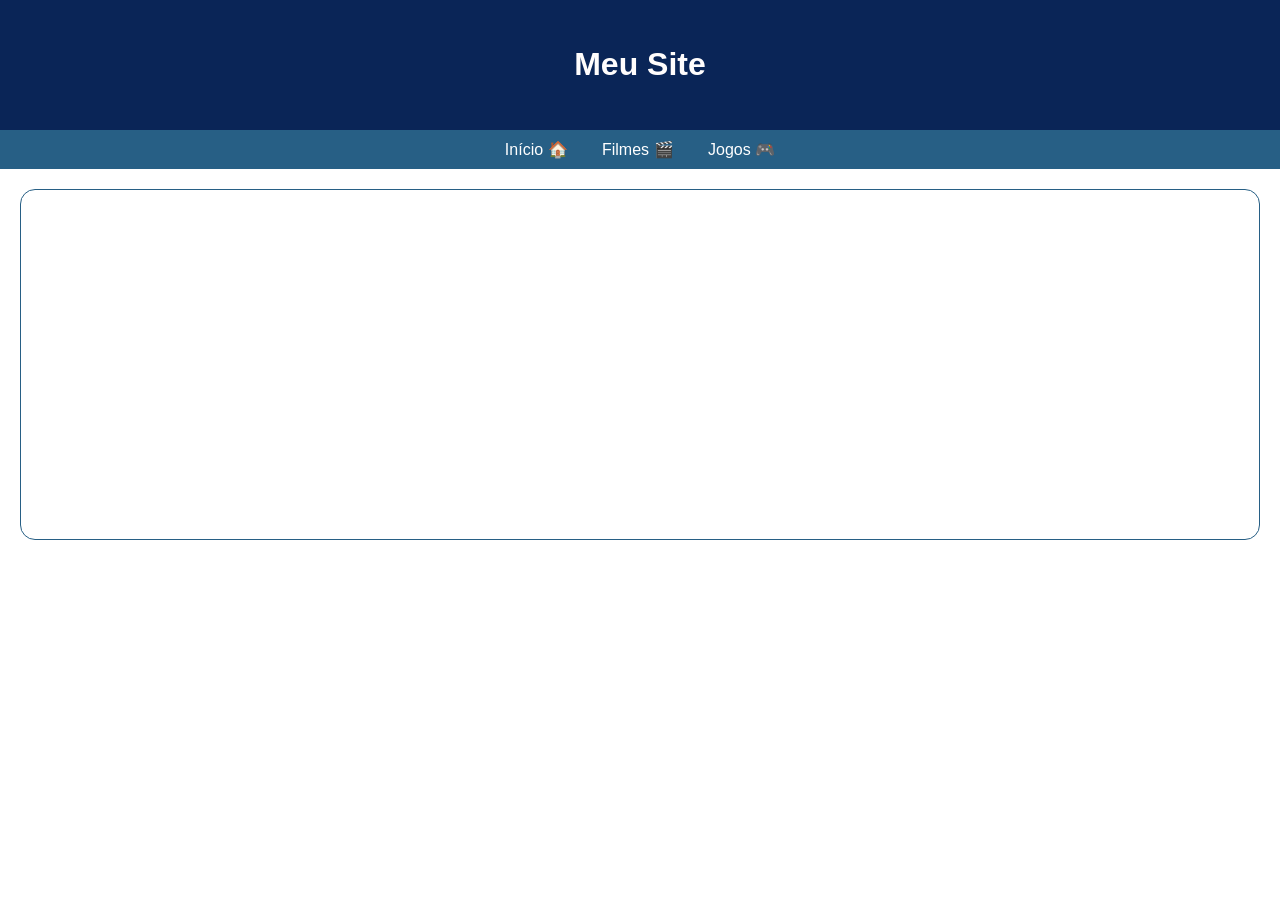
==== filme.html @ 5646c005 "Organizando a Av1" ====
<!doctype html>
<html lang="pt-br">
  <head>
    <meta charset="UTF-8" />
    <meta name="viewport" content="width=device-width, initial-scale=1.0" />
    <title>Document</title>
    <link rel="stylesheet" href="css/style.css" />
  </head>
  <body>
    <header>
      <h1>Meu Site</h1>
    </header>
    <nav>
      <a href="index.html">Início 🏠</a>
      <a href="filme.html">Filmes 🎬</a>
      <a href="jogos.html">Jogos 🎮</a>
    </nav>
    <main>
      <section>
        <iframe
          width="560"
          height="315"
          src="https://www.youtube.com/embed/8i59SlmTRNw?si=38MQZFVTjFkOz4Qi"
          title="YouTube video player"
          frameborder="0"
          allow="
            accelerometer;
            autoplay;
            clipboard-write;
            encrypted-media;
            gyroscope;
            picture-in-picture;
            web-share;
          "
          referrerpolicy="strict-origin-when-cross-origin"
          allowfullscreen
        ></iframe>
      </section>
    </main>
  </body>
</html>
---- css/style.css ----
body {
  font-family: Arial, Helvetica, sans-serif;
  margin: 0;
  padding: 0;
}

header {
  background-color: #0a2557;
  color: rgb(255, 253, 253);
  padding: 25px;
  text-align: center;
}

nav {
  background-color: #275f85;
  padding: 10px;
  text-align: center;
}

nav a {
  color: white;
  margin: 0 15px;
  text-decoration: none;
}

nav a:hover {
  text-decoration: underline;
}

main {
  padding: 20px;
}

#sobre {
  background-color: #ffffff;
  text-align: center;
}

.bg-color {
  background-color: #ffffff;
}

section {
  margin-bottom: 30px;
  padding: 15px;
  border: 1px solid #275f85;
  border-radius: 15px;
}

footer {
  background-color: #275f85;
  color: white;
  text-align: center;
  padding: 15px;
}
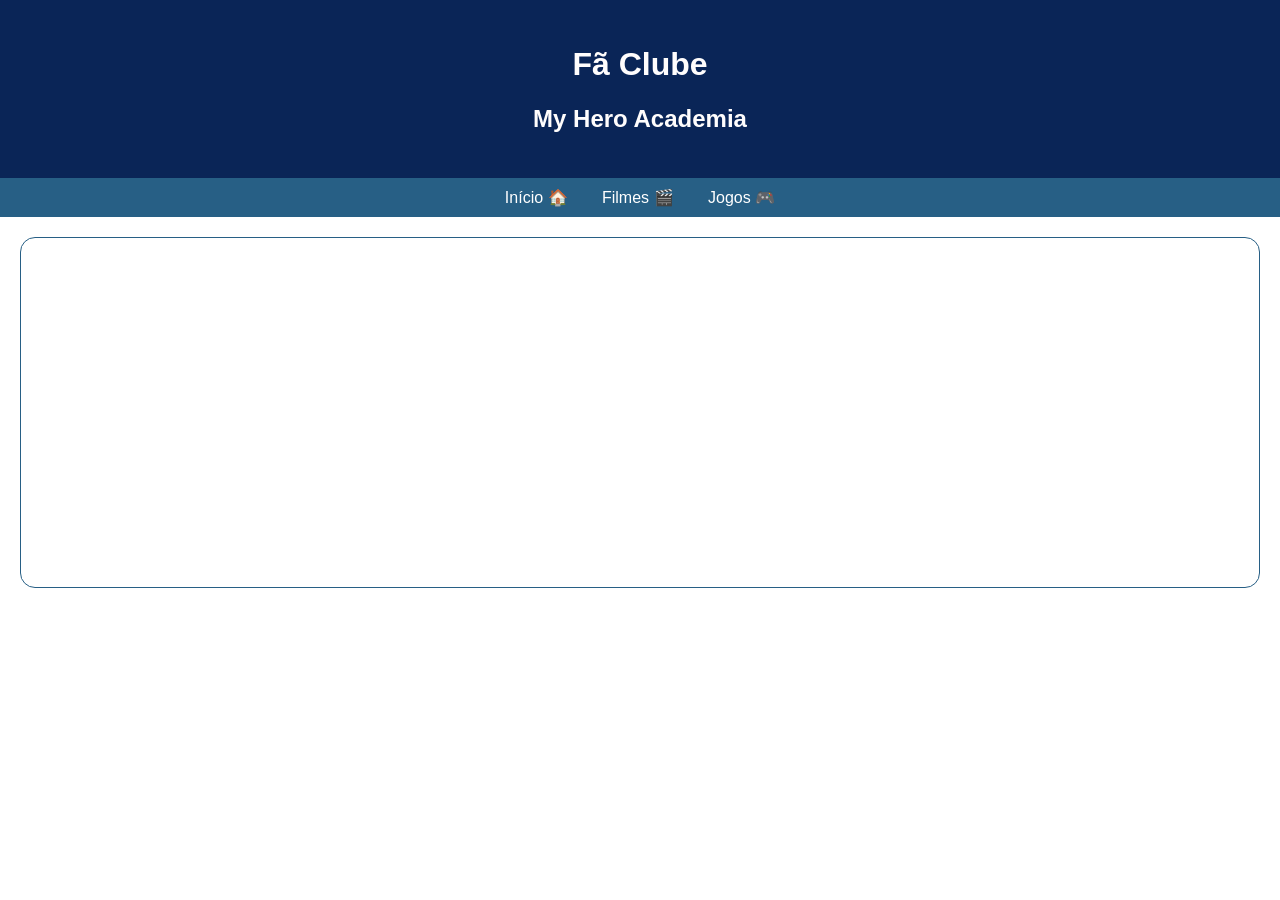
==== commit 30b738f1: "/Alteração Av1" ====
--- a/filme.html
+++ b/filme.html
@@ -8,7 +8,8 @@
   </head>
   <body>
     <header>
-      <h1>Meu Site</h1>
+      <h1>Fã Clube</h1>
+      <h2>My Hero Academia</h2>
     </header>
     <nav>
       <a href="index.html">Início 🏠</a>
--- a/css/style.css
+++ b/css/style.css
@@ -31,13 +31,9 @@
   padding: 20px;
 }
 
-#sobre {
+.bg-color {
   background-color: #ffffff;
   text-align: center;
-}
-
-.bg-color {
-  background-color: #ffffff;
 }
 
 section {
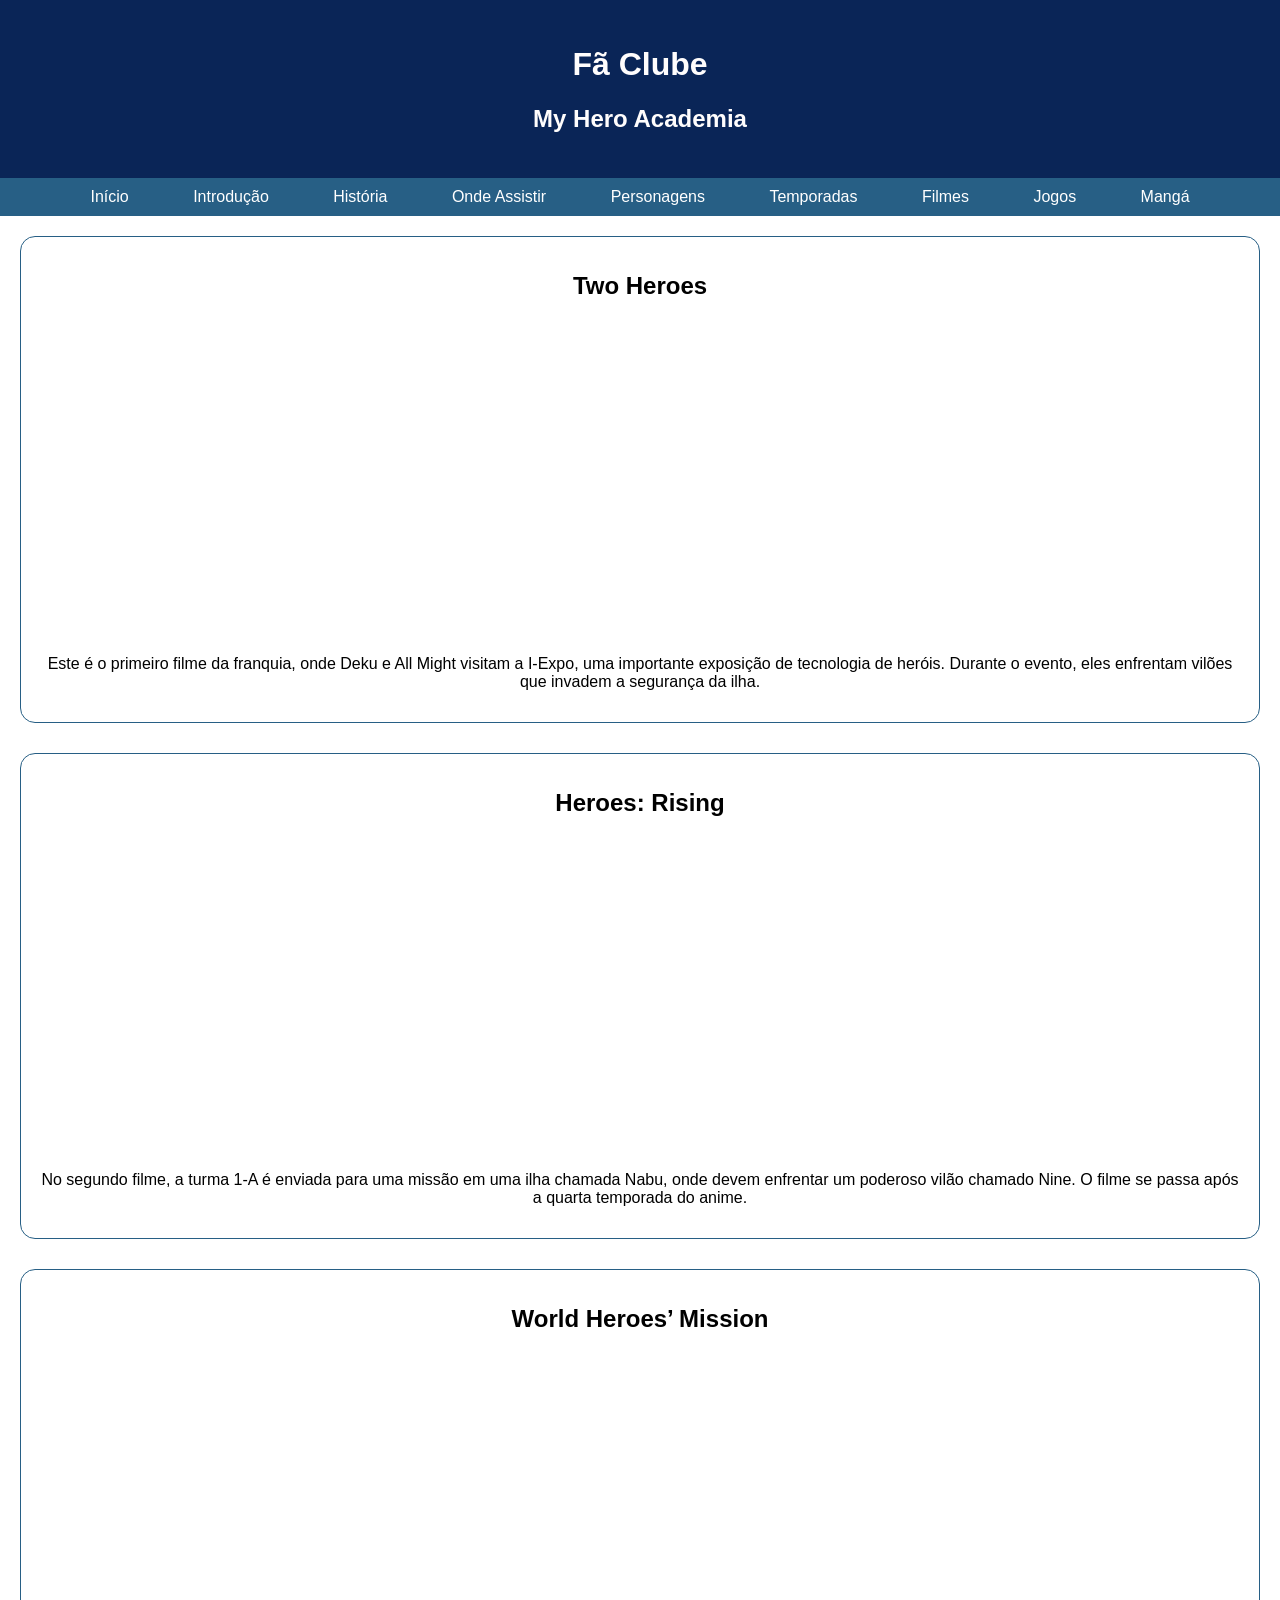
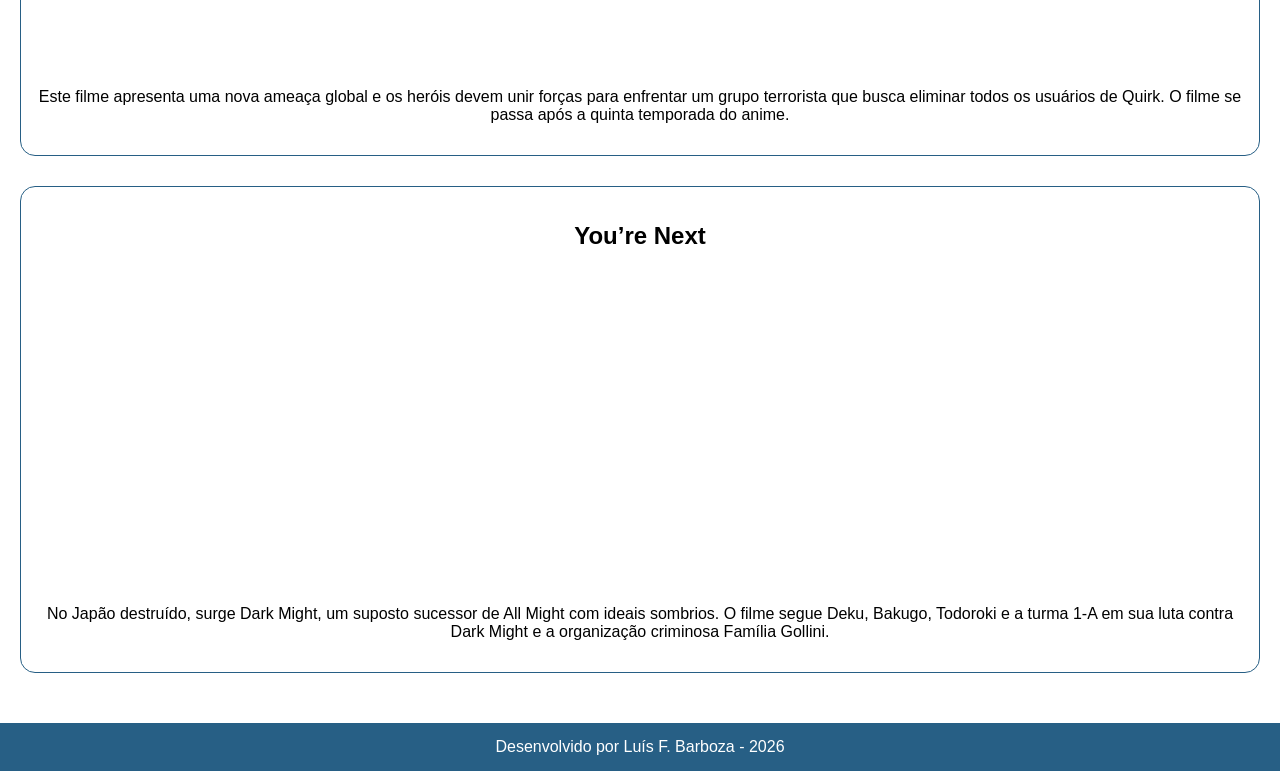
==== commit dad156c4: "Adição de imagens" ====
--- a/filme.html
+++ b/filme.html
@@ -12,16 +12,61 @@
       <h2>My Hero Academia</h2>
     </header>
     <nav>
-      <a href="index.html">Início 🏠</a>
-      <a href="filme.html">Filmes 🎬</a>
-      <a href="jogos.html">Jogos 🎮</a>
+      <ul>
+        <li><a href="index.html">Início </a></li>
+        <li><a href="#Introdução">Introdução</a></li>
+        <li><a href="#História">História</a></li>
+        <li><a href="#Onde Assistir">Onde Assistir</a></li>
+        <li>
+          <a href="personagens.html">Personagens</a>
+          <ul>
+            <li><a href="#Protagonista">Protagonista</a></li>
+            <li><a href="#Turma-1-A">Turma 1-A</a></li>
+            <li><a href="#Professores">Professores</a></li>
+            <li><a href="#Vilões">Vilões</a></li>
+          </ul>
+        </li>
+        <li>
+          <a href="temporadas.html">Temporadas</a>
+          <ul>
+            <li><a href="#Temporada-1">Temporada 1</a></li>
+            <li><a href="#Temporada-2">Temporada 2</a></li>
+            <li><a href="#Temporada-3">Temporada 3</a></li>
+            <li><a href="#Temporada-4">Temporada 4</a></li>
+            <li><a href="#Temporada-5">Temporada 5</a></li>
+            <li><a href="#Temporada-6">Temporada 6</a></li>
+            <li><a href="#Temporada-7">Temporada 7</a></li>
+            <li><a href="#Temporada-8">Temporada 8</a></li>
+          </ul>
+        </li>
+
+        <li>
+          <a href="filme.html">Filmes </a>
+          <ul>
+            <li><a href="#My-Hero-Academia:-Two-Heroes"> Two Heroes</a></li>
+            <li>
+              <a href="#My-Hero-Academia:-Heroes:-Rising"> Heroes: Rising</a>
+            </li>
+            <li>
+              <a href="#My-Hero-Academia:-World-Heroes’-Mission">
+                World Heroes’ Mission</a
+              >
+            </li>
+            <li><a href="#My-Hero-Academia:-You’re-Next"> You’re Next</a></li>
+          </ul>
+        </li>
+        <li><a href="jogos.html">Jogos </a></li>
+
+        <li><a href="mangá.html">Mangá</a></li>
+      </ul>
     </nav>
     <main>
-      <section>
+      <section id="My-Hero-Academia:-Two-Heroes" class="bg-color">
+        <h2>Two Heroes</h2>
         <iframe
           width="560"
           height="315"
-          src="https://www.youtube.com/embed/8i59SlmTRNw?si=38MQZFVTjFkOz4Qi"
+          src="https://www.youtube.com/embed/tZY3m4H1k20?si=MuunYQ68_8ySzBNT"
           title="YouTube video player"
           frameborder="0"
           allow="
@@ -36,7 +81,93 @@
           referrerpolicy="strict-origin-when-cross-origin"
           allowfullscreen
         ></iframe>
+        <p>
+          Este é o primeiro filme da franquia, onde Deku e All Might visitam a
+          I-Expo, uma importante exposição de tecnologia de heróis. Durante o
+          evento, eles enfrentam vilões que invadem a segurança da ilha.
+        </p>
+      </section>
+      <section id="My-Hero-Academia:-Heroes:-Rising" class="bg-color">
+        <h2>Heroes: Rising</h2>
+        <iframe
+          width="560"
+          height="315"
+          src="https://www.youtube.com/embed/vSeK5h1enoQ?si=Uq-0mbq1hYSHMTwx"
+          title="YouTube video player"
+          frameborder="0"
+          allow="
+            accelerometer;
+            autoplay;
+            clipboard-write;
+            encrypted-media;
+            gyroscope;
+            picture-in-picture;
+            web-share;
+          "
+          referrerpolicy="strict-origin-when-cross-origin"
+          allowfullscreen
+        ></iframe>
+        <p>
+          No segundo filme, a turma 1-A é enviada para uma missão em uma ilha
+          chamada Nabu, onde devem enfrentar um poderoso vilão chamado Nine. O
+          filme se passa após a quarta temporada do anime.
+        </p>
+      </section>
+      <section id="My-Hero-Academia:-World-Heroes’-Mission" class="bg-color">
+        <h2>World Heroes’ Mission</h2>
+        <iframe
+          width="560"
+          height="315"
+          src="https://www.youtube.com/embed/1dzA2Jydj2g?si=0kmjbuWBtEMa6YN-"
+          title="YouTube video player"
+          frameborder="0"
+          allow="
+            accelerometer;
+            autoplay;
+            clipboard-write;
+            encrypted-media;
+            gyroscope;
+            picture-in-picture;
+            web-share;
+          "
+          referrerpolicy="strict-origin-when-cross-origin"
+          allowfullscreen
+        ></iframe>
+        <p>
+          Este filme apresenta uma nova ameaça global e os heróis devem unir
+          forças para enfrentar um grupo terrorista que busca eliminar todos os
+          usuários de Quirk. O filme se passa após a quinta temporada do anime.
+        </p>
+      </section>
+      <section id="My-Hero-Academia:-You’re-Next" class="bg-color">
+        <h2>You’re Next</h2>
+
+        <iframe
+          width="560"
+          height="315"
+          src="https://www.youtube.com/embed/8i59SlmTRNw?si=quwcHO1g6mjec-Oa"
+          title="YouTube video player"
+          frameborder="0"
+          allow="
+            accelerometer;
+            autoplay;
+            clipboard-write;
+            encrypted-media;
+            gyroscope;
+            picture-in-picture;
+            web-share;
+          "
+          referrerpolicy="strict-origin-when-cross-origin"
+          allowfullscreen
+        ></iframe>
+        <p>
+          No Japão destruído, surge Dark Might, um suposto sucessor de All Might
+          com ideais sombrios. O filme segue Deku, Bakugo, Todoroki e a turma
+          1-A em sua luta contra Dark Might e a organização criminosa Família
+          Gollini.
+        </p>
       </section>
     </main>
+    <footer>Desenvolvido por Luís F. Barboza - 2026</footer>
   </body>
 </html>
--- a/css/style.css
+++ b/css/style.css
@@ -49,3 +49,47 @@
   text-align: center;
   padding: 15px;
 }
+
+nav ul {
+  list-style: none;
+  padding: 0;
+  margin: 0;
+  text-align: center;
+}
+
+nav li {
+  display: inline-block;
+  position: relative;
+  margin: 0 15px;
+}
+
+nav li ul {
+  display: none;
+  position: absolute;
+  background-color: #275f85;
+  min-width: 160px;
+  z-index: 1;
+  text-align: left;
+  padding: 0;
+  margin: 0;
+}
+
+nav li:hover ul {
+  display: block;
+}
+
+nav li ul li {
+  display: block;
+  margin: 0;
+}
+
+nav li ul li a {
+  padding: 10px;
+  color: white;
+  text-decoration: none;
+  display: block;
+}
+
+nav li ul li a:hover {
+  background-color: #0a2557;
+}
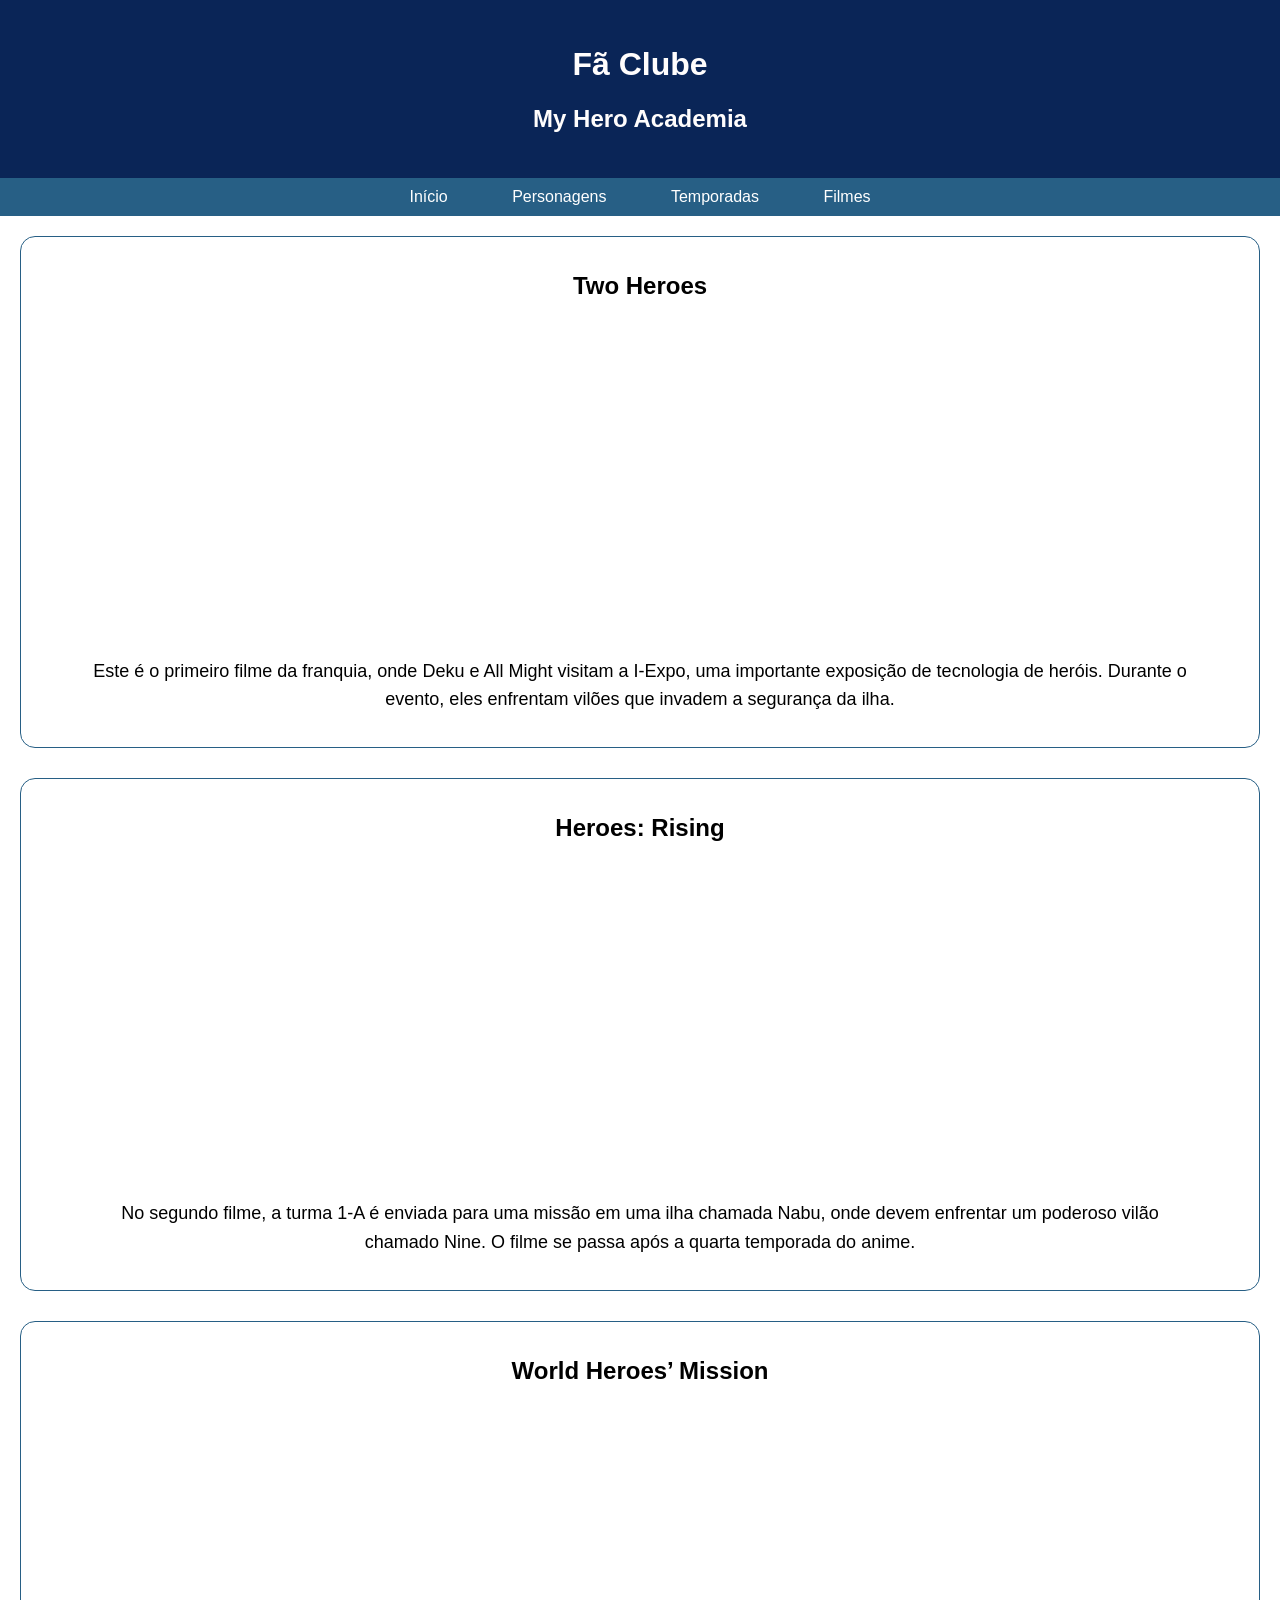
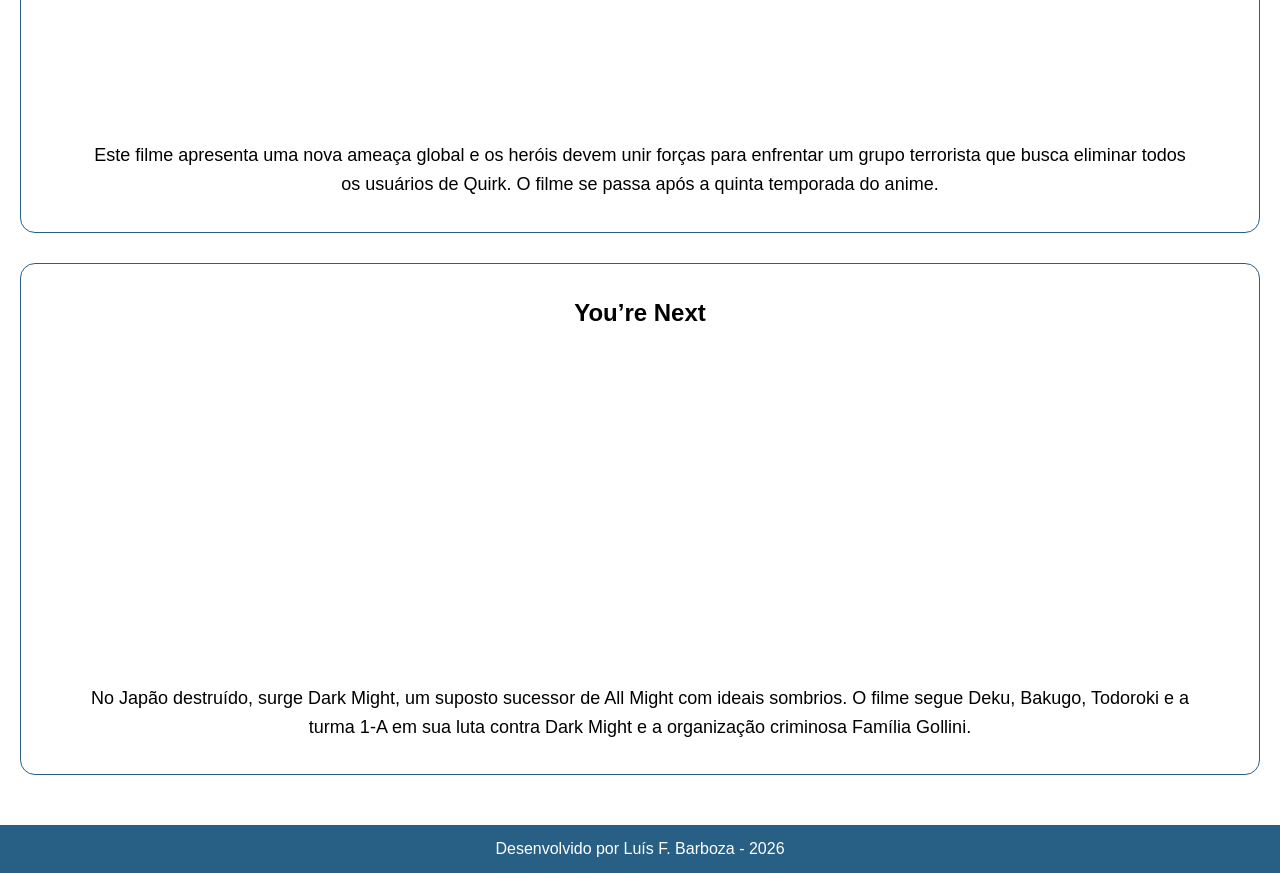
==== commit f71d2606: "Finalizada Av1" ====
--- a/filme.html
+++ b/filme.html
@@ -13,51 +13,45 @@
     </header>
     <nav>
       <ul>
-        <li><a href="index.html">Início </a></li>
-        <li><a href="#Introdução">Introdução</a></li>
-        <li><a href="#História">História</a></li>
-        <li><a href="#Onde Assistir">Onde Assistir</a></li>
+        <li>
+          <a href="index.html">Início</a>
+        </li>
         <li>
           <a href="personagens.html">Personagens</a>
           <ul>
-            <li><a href="#Protagonista">Protagonista</a></li>
-            <li><a href="#Turma-1-A">Turma 1-A</a></li>
-            <li><a href="#Professores">Professores</a></li>
-            <li><a href="#Vilões">Vilões</a></li>
+            <li><a href="personagens.html#Protagonista">Protagonista</a></li>
+            <li><a href="personagens.html#Turma-1-A">Queridinhos</a></li>
           </ul>
         </li>
         <li>
           <a href="temporadas.html">Temporadas</a>
           <ul>
-            <li><a href="#Temporada-1">Temporada 1</a></li>
-            <li><a href="#Temporada-2">Temporada 2</a></li>
-            <li><a href="#Temporada-3">Temporada 3</a></li>
-            <li><a href="#Temporada-4">Temporada 4</a></li>
-            <li><a href="#Temporada-5">Temporada 5</a></li>
-            <li><a href="#Temporada-6">Temporada 6</a></li>
-            <li><a href="#Temporada-7">Temporada 7</a></li>
-            <li><a href="#Temporada-8">Temporada 8</a></li>
+            <li><a href="temporadas.html#Temporada-1">Temporada 1</a></li>
+            <li><a href="temporadas.html#Temporada-2">Temporada 2</a></li>
+            <li><a href="temporadas.html#Temporada-3">Temporada 3</a></li>
+            <li><a href="temporadas.html#Temporada-4">Temporada 4</a></li>
+            <li><a href="temporadas.html#Temporada-5">Temporada 5</a></li>
+            <li><a href="temporadas.html#Temporada-6">Temporada 6</a></li>
+            <li><a href="temporadas.html#Temporada-7">Temporada 7</a></li>
+            <li><a href="temporadas.html#Temporada-8">Temporada 8</a></li>
           </ul>
         </li>
 
         <li>
-          <a href="filme.html">Filmes </a>
+          <a href="filme.html">Filmes</a>
           <ul>
-            <li><a href="#My-Hero-Academia:-Two-Heroes"> Two Heroes</a></li>
+            <li><a href="filme.html#My-Hero-Academia:-Two-Heroes">Two Heroes</a></li>
             <li>
-              <a href="#My-Hero-Academia:-Heroes:-Rising"> Heroes: Rising</a>
+              <a href="filme.html#My-Hero-Academia:-Heroes:-Rising">Heroes: Rising</a>
             </li>
             <li>
-              <a href="#My-Hero-Academia:-World-Heroes’-Mission">
-                World Heroes’ Mission</a
+              <a href="filme.html#My-Hero-Academia:-World-Heroes-Mission">
+                World Heroes' Mission</a
               >
             </li>
-            <li><a href="#My-Hero-Academia:-You’re-Next"> You’re Next</a></li>
+            <li><a href="filme.html#My-Hero-Academia:-Youre-Next">You're Next</a></li>
           </ul>
         </li>
-        <li><a href="jogos.html">Jogos </a></li>
-
-        <li><a href="mangá.html">Mangá</a></li>
       </ul>
     </nav>
     <main>
@@ -113,7 +107,7 @@
           filme se passa após a quarta temporada do anime.
         </p>
       </section>
-      <section id="My-Hero-Academia:-World-Heroes’-Mission" class="bg-color">
+      <section id="My-Hero-Academia:-World-Heroes-Mission" class="bg-color">
         <h2>World Heroes’ Mission</h2>
         <iframe
           width="560"
@@ -139,7 +133,7 @@
           usuários de Quirk. O filme se passa após a quinta temporada do anime.
         </p>
       </section>
-      <section id="My-Hero-Academia:-You’re-Next" class="bg-color">
+      <section id="My-Hero-Academia:-Youre-Next" class="bg-color">
         <h2>You’re Next</h2>
 
         <iframe
--- a/css/style.css
+++ b/css/style.css
@@ -41,6 +41,30 @@
   padding: 15px;
   border: 1px solid #275f85;
   border-radius: 15px;
+}
+
+section.temporada {
+  display: grid;
+  grid-template-columns: 1fr 1fr;
+  grid-template-rows: auto auto;
+  gap: 20px;
+  align-items: center;
+}
+
+section.temporada h2 {
+  grid-column: 1 / -1;
+}
+
+section.temporada p {
+  grid-column: 1;
+  text-align: left;
+  padding-left: 50px;
+}
+
+section.temporada a {
+  grid-column: 2;
+  text-align: center;
+  padding-bottom: 50px;
 }
 
 footer {
@@ -93,3 +117,17 @@
 nav li ul li a:hover {
   background-color: #0a2557;
 }
+
+img {
+  width: 220px;
+  height: 300px;
+  object-fit: cover;
+  margin-top: 0;
+}
+
+p {
+  font-size: 18px;
+  line-height: 1.6;
+  padding-left: 50px;
+  padding-right: 50px;
+}
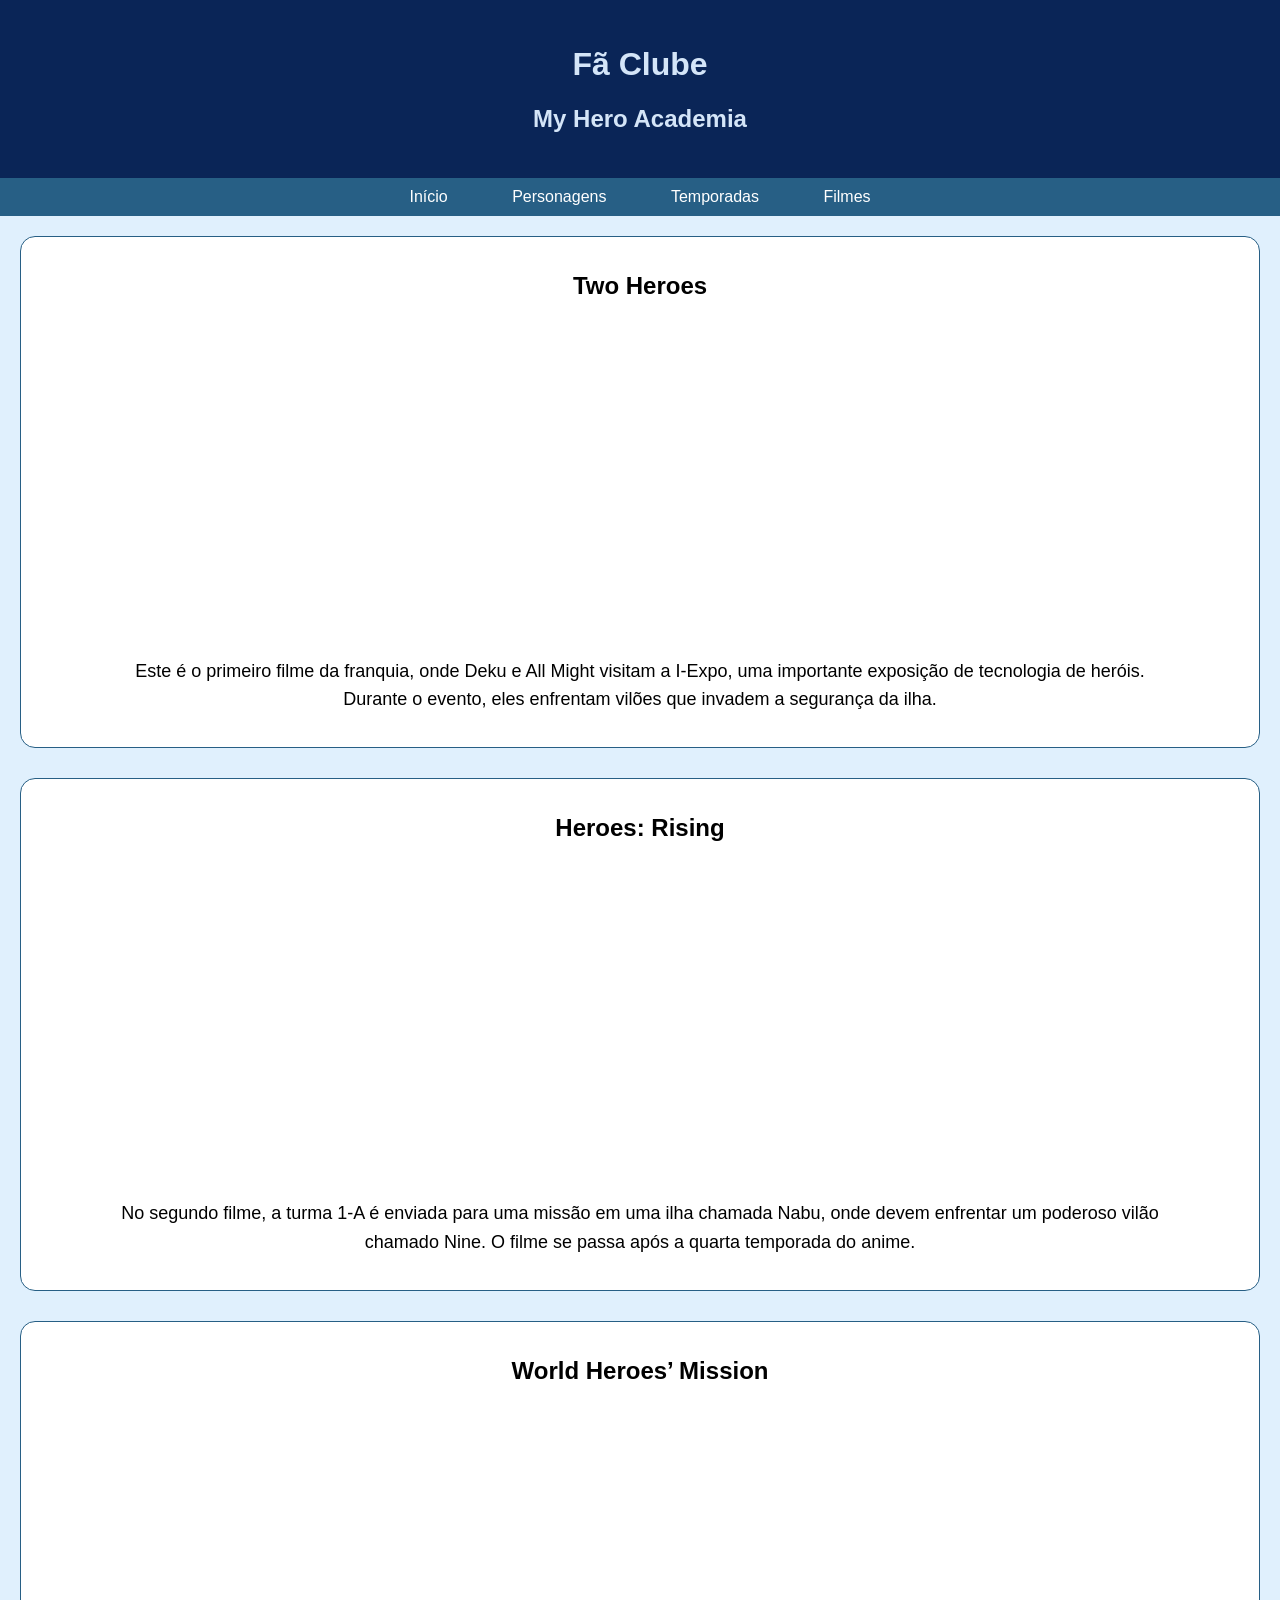
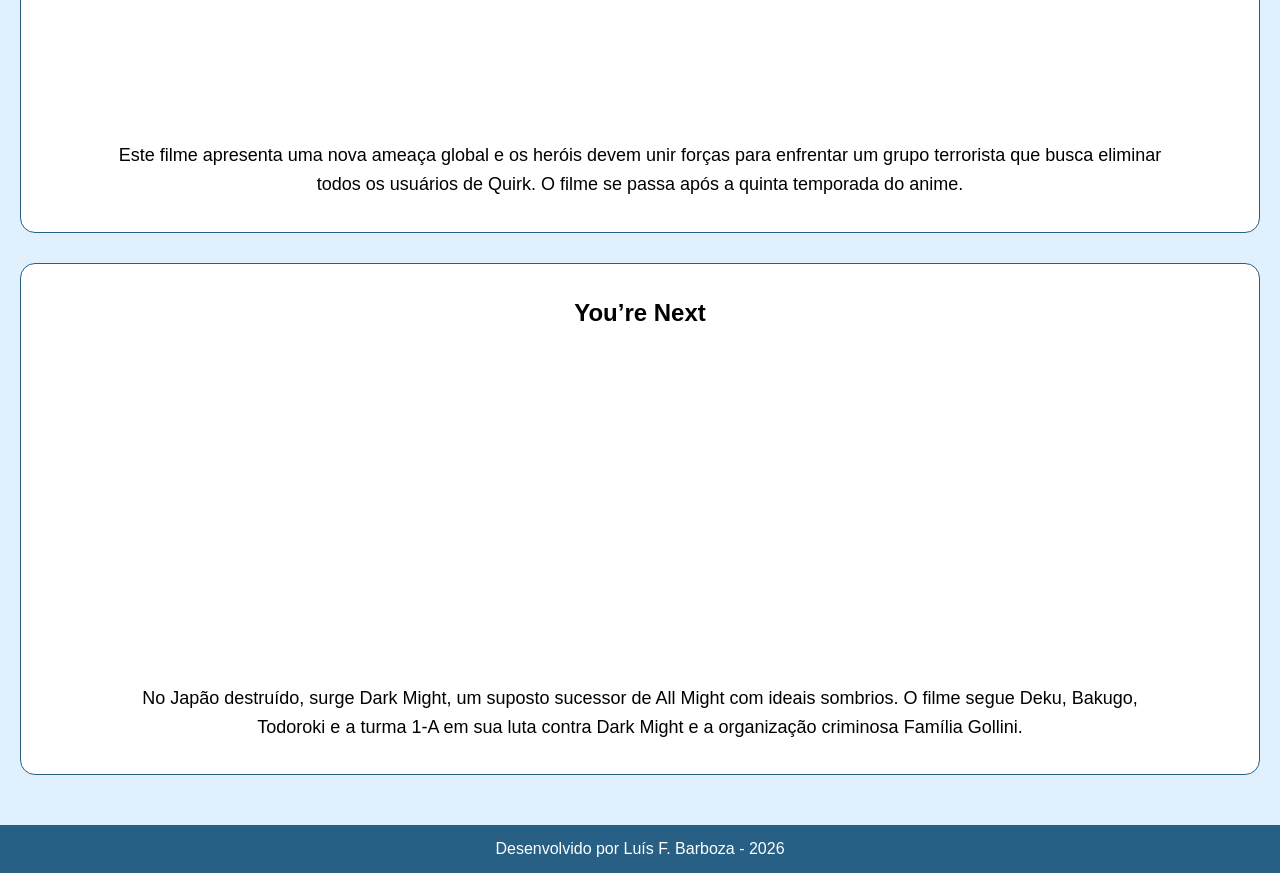
==== commit 86fdbdd7: "Adição dos Alunos da 1A" ====
--- a/filme.html
+++ b/filme.html
@@ -20,7 +20,7 @@
           <a href="personagens.html">Personagens</a>
           <ul>
             <li><a href="personagens.html#Protagonista">Protagonista</a></li>
-            <li><a href="personagens.html#Turma-1-A">Queridinhos</a></li>
+            <li><a href="personagens.html#Turma-1-A">Turma 1-A</a></li>
           </ul>
         </li>
         <li>
@@ -40,16 +40,22 @@
         <li>
           <a href="filme.html">Filmes</a>
           <ul>
-            <li><a href="filme.html#My-Hero-Academia:-Two-Heroes">Two Heroes</a></li>
             <li>
-              <a href="filme.html#My-Hero-Academia:-Heroes:-Rising">Heroes: Rising</a>
+              <a href="filme.html#My-Hero-Academia:-Two-Heroes">Two Heroes</a>
+            </li>
+            <li>
+              <a href="filme.html#My-Hero-Academia:-Heroes:-Rising"
+                >Heroes: Rising</a
+              >
             </li>
             <li>
               <a href="filme.html#My-Hero-Academia:-World-Heroes-Mission">
                 World Heroes' Mission</a
               >
             </li>
-            <li><a href="filme.html#My-Hero-Academia:-Youre-Next">You're Next</a></li>
+            <li>
+              <a href="filme.html#My-Hero-Academia:-Youre-Next">You're Next</a>
+            </li>
           </ul>
         </li>
       </ul>
--- a/css/style.css
+++ b/css/style.css
@@ -2,11 +2,12 @@
   font-family: Arial, Helvetica, sans-serif;
   margin: 0;
   padding: 0;
+  background-color: rgb(224, 240, 253);
 }
 
 header {
   background-color: #0a2557;
-  color: rgb(255, 253, 253);
+  color: rgb(212, 229, 248);
   padding: 25px;
   text-align: center;
 }
@@ -58,7 +59,7 @@
 section.temporada p {
   grid-column: 1;
   text-align: left;
-  padding-left: 50px;
+  padding-left: 70px;
 }
 
 section.temporada a {
@@ -128,6 +129,27 @@
 p {
   font-size: 18px;
   line-height: 1.6;
-  padding-left: 50px;
-  padding-right: 50px;
-}+  padding-left: 70px;
+  padding-right: 70px;
+}
+
+.personagem {
+  display: flex;
+  align-items: center;
+  gap: 20px;
+  margin-bottom: 20px;
+}
+
+.personagem p {
+  grid-column: 1;
+  text-align: left;
+  padding-left: 70px;
+  padding-right: 350px;
+}
+
+.personagem img {
+  grid-column: 2;
+  text-align: center;
+  padding-bottom: 50px;
+  padding-right: 300px;
+}
